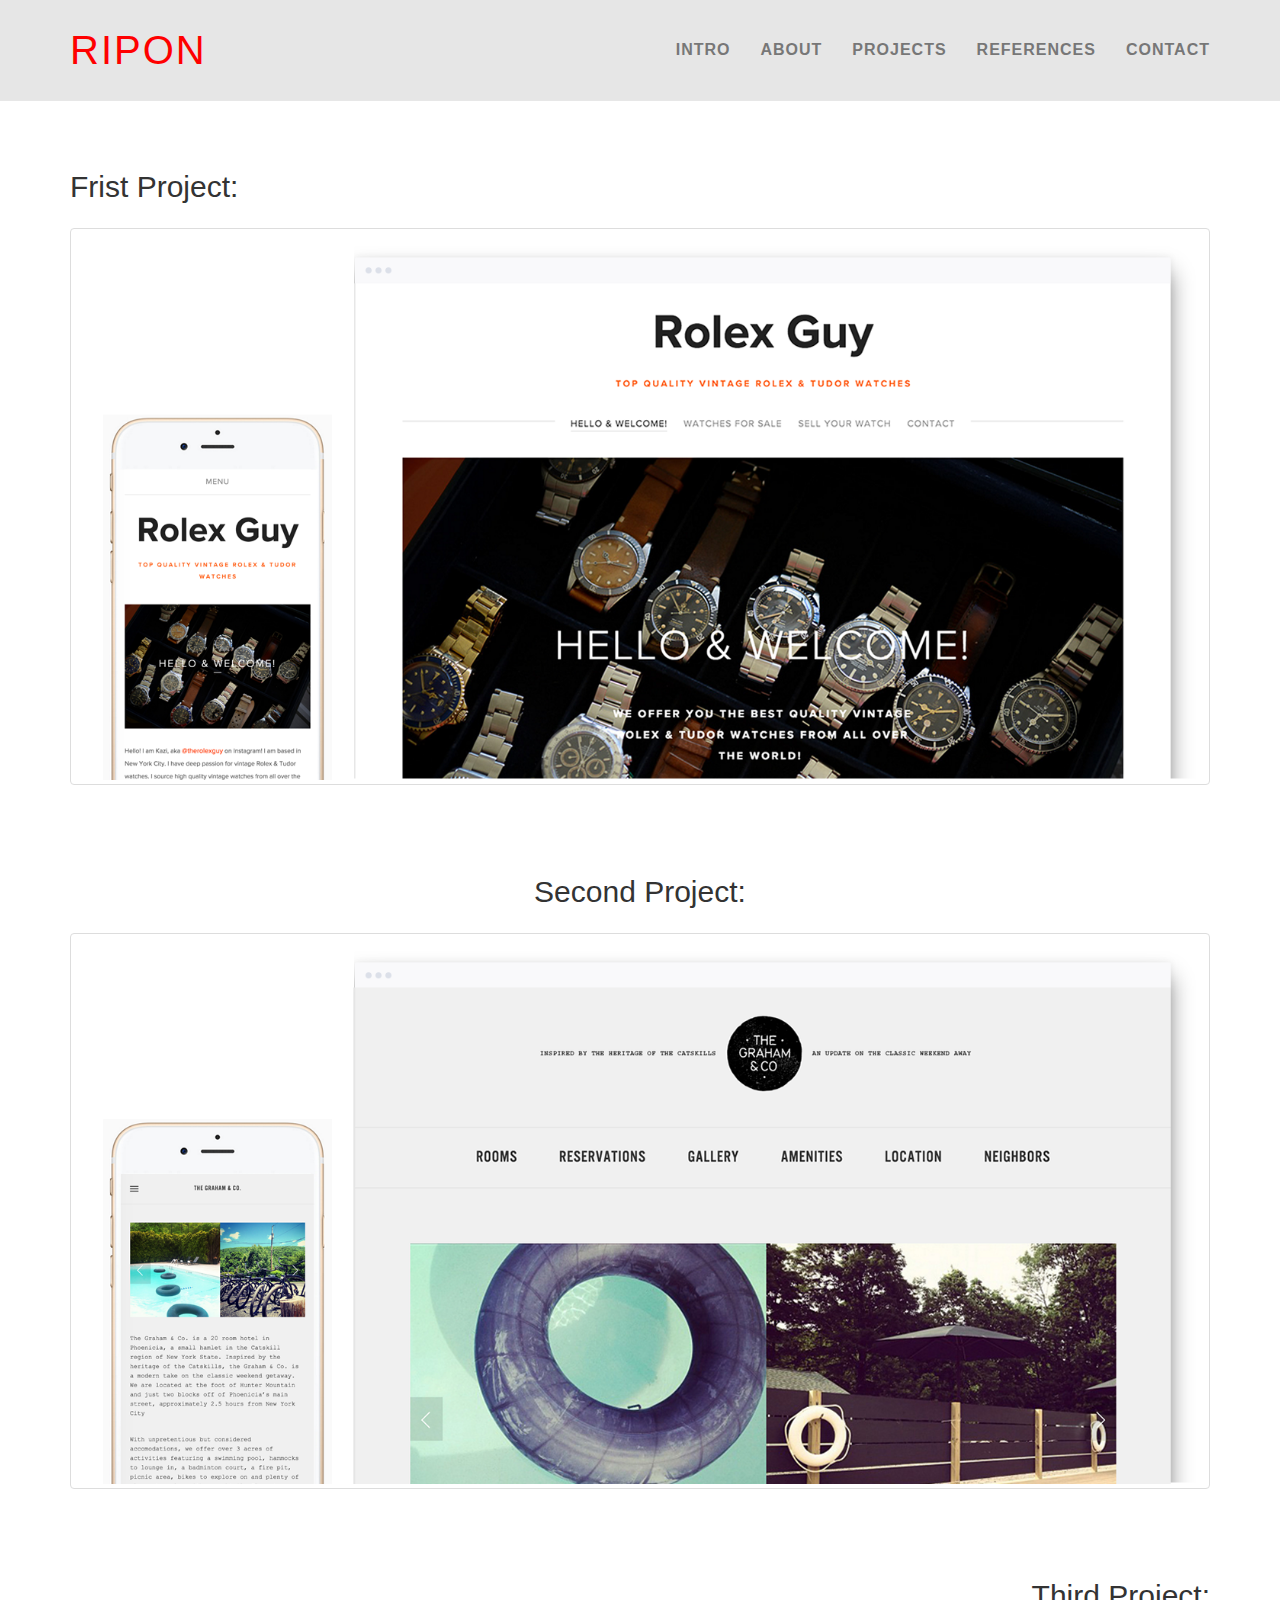
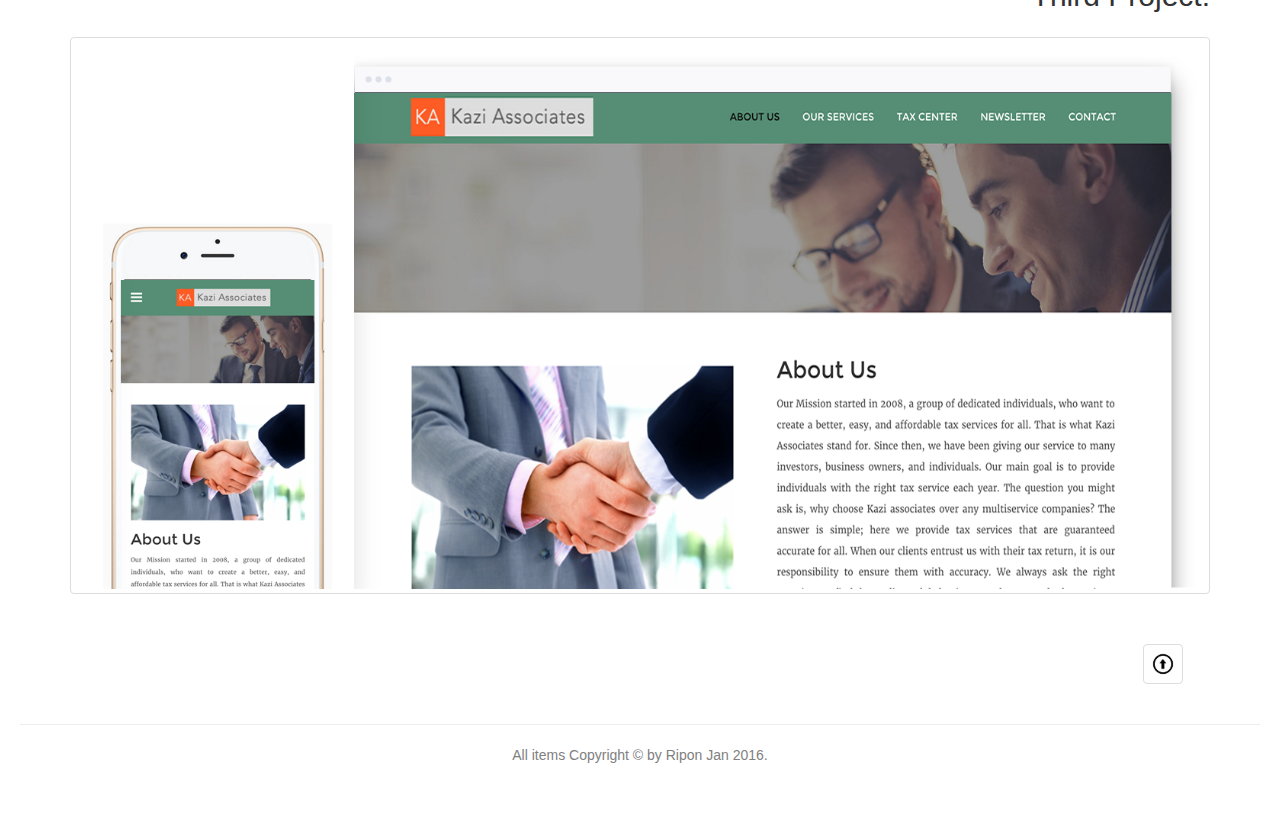
==== projects.html @ bf44c82d "first commit" ====
<!DOCTYPE html>
<html lang="en">
  <head>
    <meta charset="utf-8">
    <meta http-equiv="X-UA-Compatible" content="IE=edge">
    <meta name="viewport" content="width=device-width, initial-scale=1">
    <!-- The above 3 meta tags *must* come first in the head; any other head content must come *after* these tags -->
    <title> my protfolio page two</title>

    <!-- Bootstrap -->
    <link rel="stylesheet" href="http://maxcdn.bootstrapcdn.com/bootstrap/3.3.5/css/bootstrap.min.css">

    <!--External Fonts-->
     <link href='https://fonts.googleapis.com/css?family=Open+Sans' rel='stylesheet' type='text/css'>
     <!--font-family: 'Open Sans', sans-serif;-->
     <link href='https://fonts.googleapis.com/css?family=Raleway' rel='stylesheet' type='text/css'>
     <!--font-family: 'Raleway', sans-serif;-->

    <!--External CSS-->
    <link rel="stylesheet" href="protfolio.css">



  </head>
  <body id="top">

      <section>
          <!--this is navbar-->
          <nav class="navbar navbar-default navbar-fixed-top">

               <div class="container">

                  <div class="navbar-header page-scroll">

                       <button type="button" class="navbar-toggle" data-toggle="collapse" data-target="#navItem">
                            <span class="sr-only">Toggle Navigation</span>
                            <span class="icon-bar"></span>
                            <span class="icon-bar"></span>
                            <span class="icon-bar"></span>
                       </button>

                       <a href="protfolio.html" class="navbar-brand"><span id="logo">RIPON</span></a>

                   </div> <!--navbar-header end here-->


                  <div class="collapse navbar-collapse" id="navItem">

                      <ul class="nav navbar-nav navbar-right">
                          <li class="page-scroll"><a href="protfolio.html#intro">INTRO</a></li>
                          <li class="page-scroll"><a href="protfolio.html#technical_skills">ABOUT</a></li>
                          <li class="page-scroll"><a href="projects.html">PROJECTS</a></li>
                          <li class="page-scroll"><a href="protfolio.html#reference">REFERENCES</a></li>
                          <li class="page-scroll"><a href="protfolio.html#contact">CONTACT</a></li>
                      </ul> <!--navbar ul end here-->

                  </div> <!--navbar collapse end here-->
              </div> <!--navbar container end here-->
          </nav> <!--navbar end here-->
      </section> <!--navbar section end here-->


      <!--This for the projects -->

       <!--frist project -->
      <section id="projects1">
          <div class="container">
              <div class="row">
                  <div class="col-lg-12 ">
                      <h2>Frist Project:</h2>
                       <img src="images/frist_portfolio_casestudy.png " alt="frist project image" class="img-responsive thumbnail" >

                  </div>
              </div>
          </div>
      </section>



      <!--2nd project -->
      <section id="projects2">
          <div class="container">
              <div class="row">
                  <div class="col-lg-12 text-center">
                      <h2>Second Project:</h2>
                      <img src="images/second_portfolio_casestudy.png" alt="second  project image" class="img-responsive thumbnail" >
                  </div>
              </div>
          </div>
      </section>







      <!--Third project -->
      <section id="projects3">
          <div class="container">
              <div class="row">
                  <div class="col-lg-12 text-right">
                      <h2>Third Project:</h2>
                      <img src="images/third_portfolio_casestudy.png" alt="third project image" class="img-responsive thumbnail" >
                  </div>
              </div>
          </div>
      </section>




      <!--Up Arrow -->

      <div>
          <div class="container">
            <div class="row">
              <div class="col-lg-1 col-lg-offset-11">
                  <a href="#top" ><img src="images/up_arrow.jpg" alt="up_arrow" width="40px" class="img-resposive thumbnail"  id="arrow" ></a>
              </div>
          </div>
          </div>
      </div>





     <!--footer start here-->

      <div class="footer-below" >
          <div class="container-fluid">
              <div class="row">
                  <hr id="bootom_line">
                  <p class="small text-center"> All items Copyright &copy; by Ripon Jan 2016.</p>
              </div> <!-- footer row end here-->
          </div> <!-- footer container end here-->
      </div><!-- footer end here-->






      <!--jQuery (necessary for Bootstrap's JavaScript plugins) -->
      <script src="https://ajax.googleapis.com/ajax/libs/jquery/1.11.3/jquery.min.js"></script>
      <script src="http://maxcdn.bootstrapcdn.com/bootstrap/3.3.5/js/bootstrap.min.js"></script>

       <!--External js file-->
       <script type="text/javascript" src="protfolio.js"></script>



  </body>
</html>
---- protfolio.css ----
/*
My Custom CSS
=============

Author:  Ripon
Updated: January 2016
*/


/* --------------------------------------
   Global 
   -------------------------------------- */
body {
    overflow-x: hidden;
    font-family: "Helvetica Neue", sans-serif;
}
.container {
    font-family: "Helvetica Neue", sans-serif;
} 



p {
    font-size: 18px;
}

p.small {
    font-size: 14px;
    color: gray;
}

h2 {
    margin-bottom: 25px;
    margin-left: 0px;
    text-decoration: ;
}

img {
    margin-bottom: 30px;
}

section {
    margin-bottom: 30px;
}


/* --------------------------------------
   Navbar
   -------------------------------------- */
.navbar {
    font-weight: 700;
    background-color: #E6E6E6;
}


.navbar-brand { 
    letter-spacing: 2px;
    font-size: 40px;
    font-weight: 100;
}

#logo{
    margin-left: 0px;
    color: red
}


.navbar .navbar-nav {
    letter-spacing: 1px;
    color: black ;
    font-size: 16px;
}



    
/* --------------------------------------
   Carousel
   -------------------------------------- */

header {
    text-align: center;
    color: black ;
}

header .container {
    padding-top: 110px;
    padding-bottom: 50px;
}

header img {
    display: block;
    margin: 0 auto 20px;
}

header #discrip {
    color: #666666;
    word-spacing: 3px;
    line-height: 2;
    ;
}

.line {
    margin-top: 40px;
    max-width: 250px;
}


/*---------------------------------------
    TECHNICAL SKILLS
-----------------------------------------*/
section#technical_skills {
    background-color: #D6D6D6;
    padding: 25PX;
}




/*---------------------------------------
    Education 
-----------------------------------------*/
section#education {
    padding: 35px;
}

#para1 {
    margin: 0px;
    line-height: 2;
    font-size: 24px;
}



/*---------------------------------------
    Refference 
-----------------------------------------*/
section#reference {
    padding: 34PX;
}

#ref {
    margin-bottom: 50px;
}


p#ref_name {
    font-size: 14px;
   
}

p#ref_discription {
    font-size: 12px;
    line-height: 22px;
    color:gray;
}


/*---------------------------------------
    Contact
-----------------------------------------*/
section#contact{
    padding:34;   
}




#bootom_line {
    margin: 20px;
}


/*---------------------------------------
    Footer
-----------------------------------------*/

.footer-below {
    margin-bottom: 50px;
}




/*================================================projects.html page styling=============================================*/

#projects1  {
    margin-top: 150px;
    margin-bottom: 50px;
}



#projects3 {
    margin-top: 50px;
}




/* --------------------------------------
   Media queries
   -------------------------------------- */
/*media quires for navigation*/

@media(min-width:768px) {
    .navbar-fixed-top {
        padding: 25px 0;
    }
}



/*media carousel navigation*/
/*LATER ON DO MINIMUM SCREEN SIZE*/
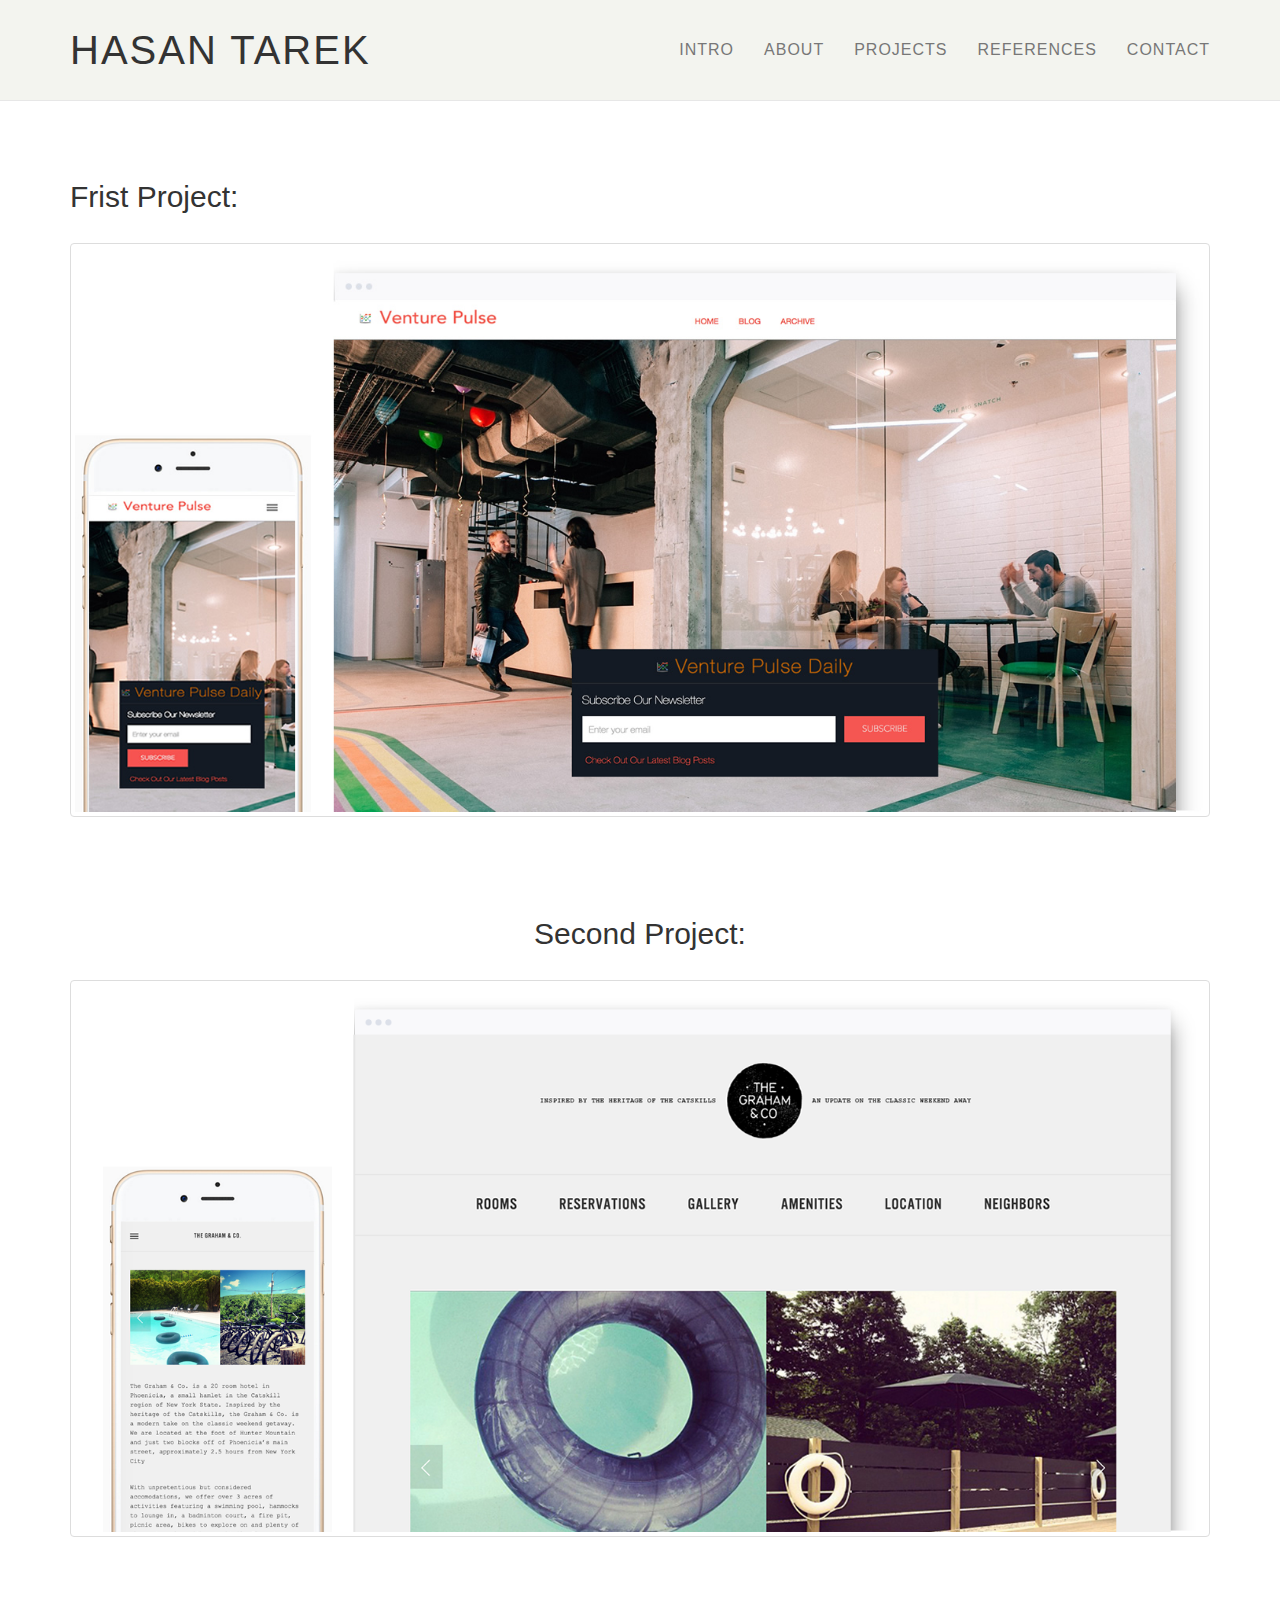
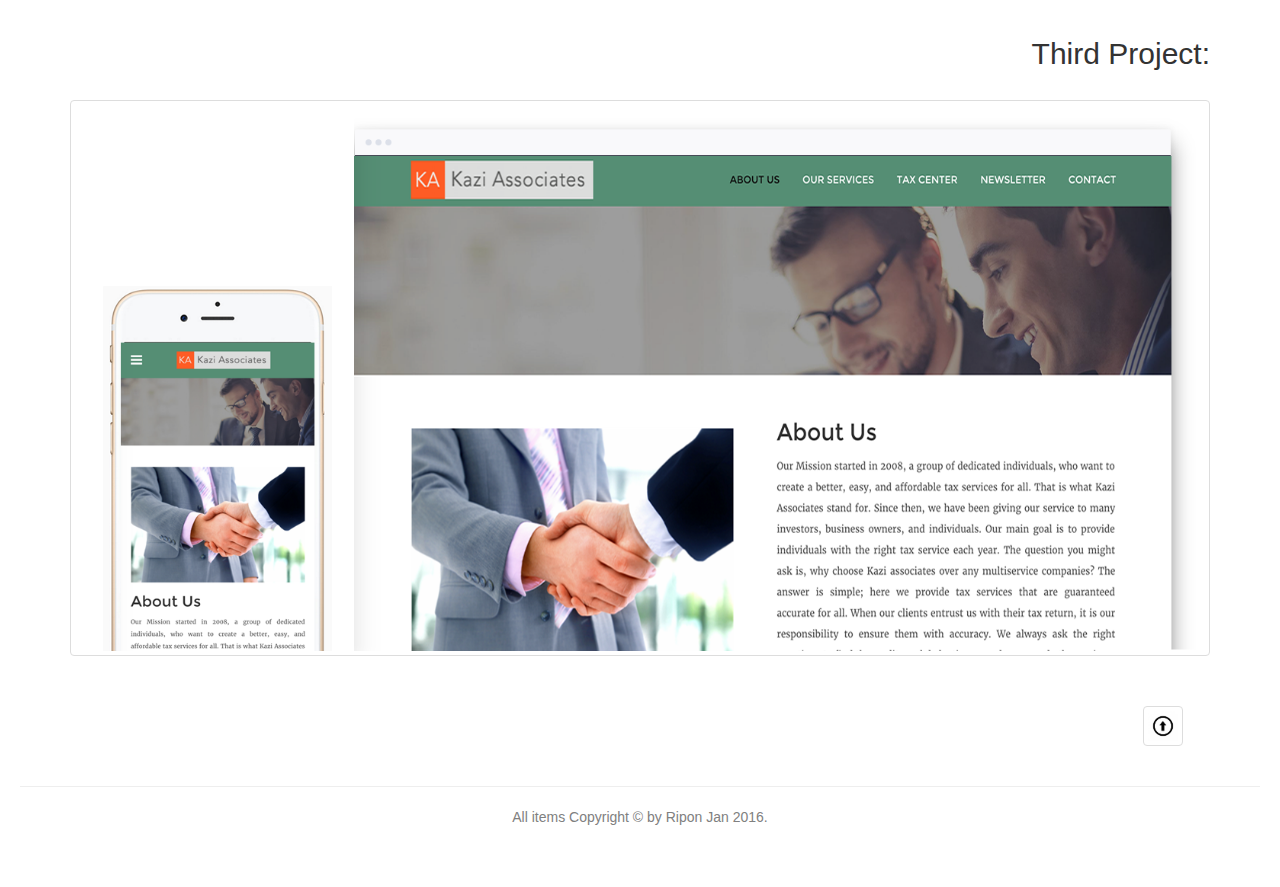
==== commit 0eab1357: "initaial commit" ====
--- a/projects.html
+++ b/projects.html
@@ -1,79 +1,74 @@
 <!DOCTYPE html>
 <html lang="en">
-  <head>
-    <meta charset="utf-8">
-    <meta http-equiv="X-UA-Compatible" content="IE=edge">
-    <meta name="viewport" content="width=device-width, initial-scale=1">
-    <!-- The above 3 meta tags *must* come first in the head; any other head content must come *after* these tags -->
-    <title> my protfolio page two</title>
+    <head>
+        <meta charset="utf-8">
+        <meta http-equiv="X-UA-Compatible" content="IE=edge">
+        <meta name="viewport" content="width=device-width, initial-scale=1">
+        <!-- The above 3 meta tags *must* come first in the head; any other head content must come *after* these tags -->
+        <title> My Protfolio </title>
+        <!-- Bootstrap -->
+        <link rel="stylesheet" href="http://maxcdn.bootstrapcdn.com/bootstrap/3.3.5/css/bootstrap.min.css">
 
-    <!-- Bootstrap -->
-    <link rel="stylesheet" href="http://maxcdn.bootstrapcdn.com/bootstrap/3.3.5/css/bootstrap.min.css">
+        <!--External Fonts-->
+        <link href='https://fonts.googleapis.com/css?family=Open+Sans' rel='stylesheet' type='text/css'>
+        <!--font-family: 'Open Sans', sans-serif;-->
+        <link href='https://fonts.googleapis.com/css?family=Raleway' rel='stylesheet' type='text/css'>
+        <!--font-family: 'Raleway', sans-serif;-->
 
-    <!--External Fonts-->
-     <link href='https://fonts.googleapis.com/css?family=Open+Sans' rel='stylesheet' type='text/css'>
-     <!--font-family: 'Open Sans', sans-serif;-->
-     <link href='https://fonts.googleapis.com/css?family=Raleway' rel='stylesheet' type='text/css'>
-     <!--font-family: 'Raleway', sans-serif;-->
+        <!--External CSS-->
+        <link rel="stylesheet" href="app.css">
+    </head>
+    <body id="top">
 
-    <!--External CSS-->
-    <link rel="stylesheet" href="protfolio.css">
+        <section>
+            <!--this is navbar-->
+            <nav class="navbar navbar-default navbar-fixed-top">
 
+                <div class="container">
 
+                    <div class="navbar-header page-scroll">
 
-  </head>
-  <body id="top">
-
-      <section>
-          <!--this is navbar-->
-          <nav class="navbar navbar-default navbar-fixed-top">
-
-               <div class="container">
-
-                  <div class="navbar-header page-scroll">
-
-                       <button type="button" class="navbar-toggle" data-toggle="collapse" data-target="#navItem">
+                        <button type="button" class="navbar-toggle" data-toggle="collapse" data-target="#navItem">
                             <span class="sr-only">Toggle Navigation</span>
                             <span class="icon-bar"></span>
                             <span class="icon-bar"></span>
                             <span class="icon-bar"></span>
-                       </button>
+                        </button>
 
-                       <a href="protfolio.html" class="navbar-brand"><span id="logo">RIPON</span></a>
+                        <a href="index.html" class="navbar-brand"><span id="logo">HASAN TAREK</span></a>
 
-                   </div> <!--navbar-header end here-->
+                    </div> <!--navbar-header end here-->
 
 
-                  <div class="collapse navbar-collapse" id="navItem">
+                    <div class="collapse navbar-collapse" id="navItem">
 
-                      <ul class="nav navbar-nav navbar-right">
-                          <li class="page-scroll"><a href="protfolio.html#intro">INTRO</a></li>
-                          <li class="page-scroll"><a href="protfolio.html#technical_skills">ABOUT</a></li>
-                          <li class="page-scroll"><a href="projects.html">PROJECTS</a></li>
-                          <li class="page-scroll"><a href="protfolio.html#reference">REFERENCES</a></li>
-                          <li class="page-scroll"><a href="protfolio.html#contact">CONTACT</a></li>
-                      </ul> <!--navbar ul end here-->
+                        <ul class="nav navbar-nav navbar-right">
+                            <li class="page-scroll"><a href="protfolio.html#intro">INTRO</a></li>
+                            <li class="page-scroll"><a href="protfolio.html#technical_skills">ABOUT</a></li>
+                            <li class="page-scroll"><a href="projects.html">PROJECTS</a></li>
+                            <li class="page-scroll"><a href="protfolio.html#reference">REFERENCES</a></li>
+                            <li class="page-scroll"><a href="protfolio.html#contact">CONTACT</a></li>
+                        </ul> <!--navbar ul end here-->
 
-                  </div> <!--navbar collapse end here-->
-              </div> <!--navbar container end here-->
-          </nav> <!--navbar end here-->
-      </section> <!--navbar section end here-->
+                    </div> <!--navbar collapse end here-->
+                </div> <!--navbar container end here-->
+            </nav> <!--navbar end here-->
+        </section> <!--navbar section end here-->
 
 
-      <!--This for the projects -->
+        <!--This for the projects -->
 
-       <!--frist project -->
-      <section id="projects1">
-          <div class="container">
-              <div class="row">
-                  <div class="col-lg-12 ">
-                      <h2>Frist Project:</h2>
-                       <img src="images/frist_portfolio_casestudy.png " alt="frist project image" class="img-responsive thumbnail" >
-
-                  </div>
-              </div>
-          </div>
-      </section>
+        <!--frist project -->
+        <section id="projects1">
+            <div class="container">
+                <div class="row">
+                    <div class="col-lg-12 ">
+                        <h2>Frist Project:</h2>
+                        <img src="images/project_one.jpg " alt="frist project image" class="img-responsive thumbnail" >
+                    </div>
+                </div>
+            </div>
+        </section>
 
 
 
@@ -83,7 +78,9 @@
               <div class="row">
                   <div class="col-lg-12 text-center">
                       <h2>Second Project:</h2>
-                      <img src="images/second_portfolio_casestudy.png" alt="second  project image" class="img-responsive thumbnail" >
+                      <a href="http://venturepulse.org/">
+                        <img src="images/second_portfolio_casestudy.png" alt="second  project image" class="img-responsive thumbnail" >
+                      </a>
                   </div>
               </div>
           </div>
--- a/app.css
+++ b/app.css
@@ -0,0 +1,206 @@
+/*
+My Custom CSS
+=============
+
+Author:  Ripon
+Updated: January 2016
+*/
+
+
+/* --------------------------------------
+   Global 
+   -------------------------------------- */
+body {
+    overflow-x: hidden;
+    font-family: "Helvetica Neue", sans-serif;
+}
+.container {
+    font-family: "Helvetica Neue", sans-serif;
+} 
+
+ul  li  a {
+    color: #333333;
+    font-weight: 300;
+}
+
+
+
+p {
+    font-size: 18px;
+}
+
+p.small {
+    font-size: 14px;
+    color: gray;
+}
+
+h2 {
+    margin: 30px 0px 30px 0px;
+
+}
+
+img {
+    margin-bottom: 30px;
+}
+
+section {
+    margin-bottom: 30px;
+}
+
+
+/* --------------------------------------
+   Navbar
+   -------------------------------------- */
+.navbar {
+    font-weight: 700;
+    background-color: #F3F4EF;
+}
+
+
+.navbar-brand { 
+    letter-spacing: 2px;
+    font-size: 40px;
+    font-weight: 100;
+}
+
+#logo{
+    margin-left: 0px;
+    color: #333333;
+}
+
+
+.navbar .navbar-nav {
+    letter-spacing: 1px;
+    /*color: black ;*/
+    font-size: 16px;
+}
+
+    
+/* --------------------------------------
+   Carousel
+   -------------------------------------- */
+
+header {
+    text-align: center;
+    color: black ;
+}
+
+header .container {
+    padding-top: 110px;
+    padding-bottom: 50px;
+}
+
+header img {
+    display: block;
+    margin: 0 auto 50px;
+}
+
+header #discrip {
+    color: #666666;
+    word-spacing: 3px;
+    line-height: 2;
+}
+
+.line {
+    margin-top: 40px;
+    max-width: 250px;
+}
+
+
+/*---------------------------------------
+    TECHNICAL SKILLS
+-----------------------------------------*/
+section#technical_skills {
+    background-color: #F3F4EF;
+    padding: 25PX;
+}
+
+
+
+/*---------------------------------------
+    Education 
+-----------------------------------------*/
+section#education {
+    padding: 35px;
+}
+
+#para1 {
+    margin: 0px;
+    line-height: 1.5;
+    font-size: 22px;
+}
+
+
+
+/*---------------------------------------
+    Refference 
+-----------------------------------------*/
+section#reference {
+    padding: 34PX;
+}
+
+#ref {
+    margin-bottom: 50px;
+}
+
+
+p#ref_name {
+    font-size: 14px;
+   
+}
+
+p#ref_discription {
+    font-size: 12px;
+    line-height: 22px;
+    color:gray;
+}
+
+
+/*---------------------------------------
+    Contact
+-----------------------------------------*/
+section#contact{
+    padding:34;   
+}
+
+#bootom_line {
+    margin: 20px;
+}
+
+
+/*---------------------------------------
+    Footer
+-----------------------------------------*/
+
+.footer-below {
+    margin-bottom: 50px;
+}
+
+/*---------------------------------------
+    Projects Page Styling
+-----------------------------------------*/
+
+#projects1  {
+    margin-top: 150px;
+    margin-bottom: 50px;
+}
+
+#projects3 {
+    margin-top: 50px;
+}
+
+/* --------------------------------------
+   Media queries
+   -------------------------------------- */
+/*media quires for navigation*/
+
+@media(min-width:768px) {
+    .navbar-fixed-top {
+        padding: 25px 0;
+    }
+}
+
+
+
+
+
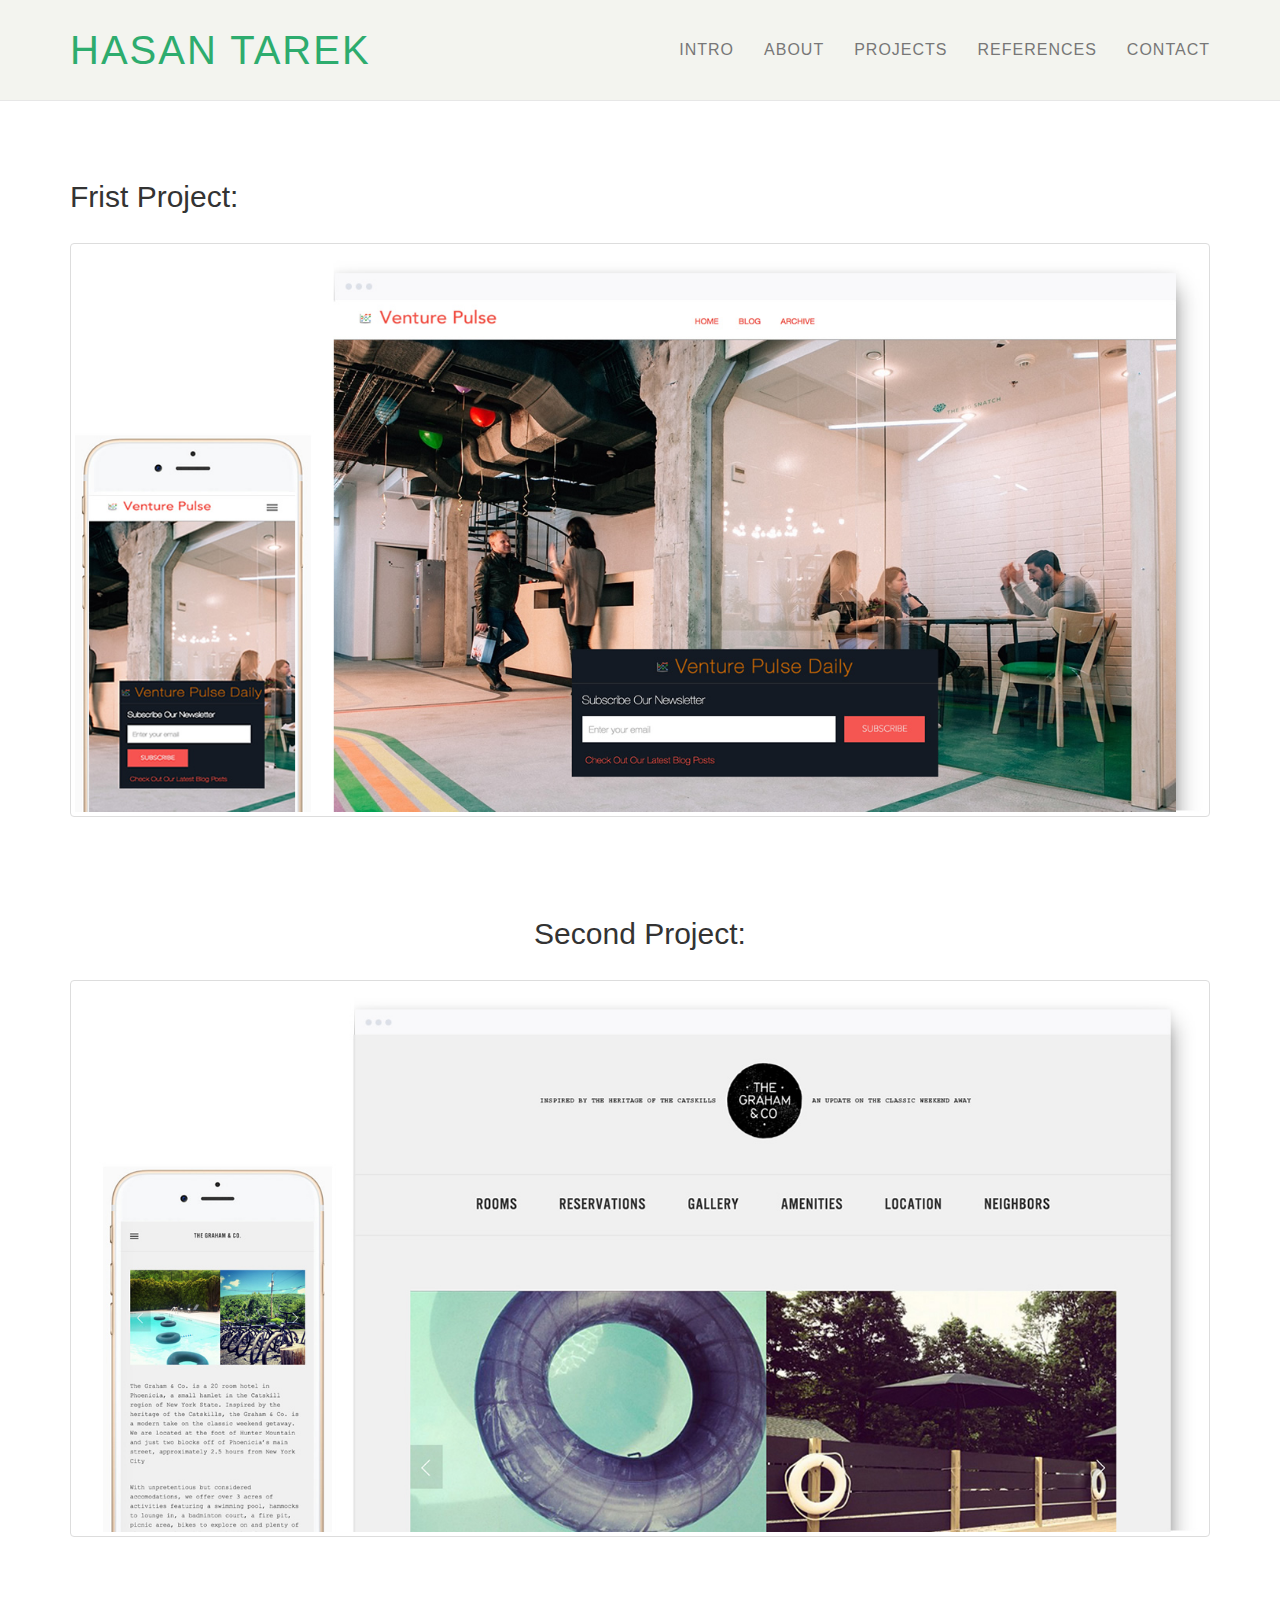
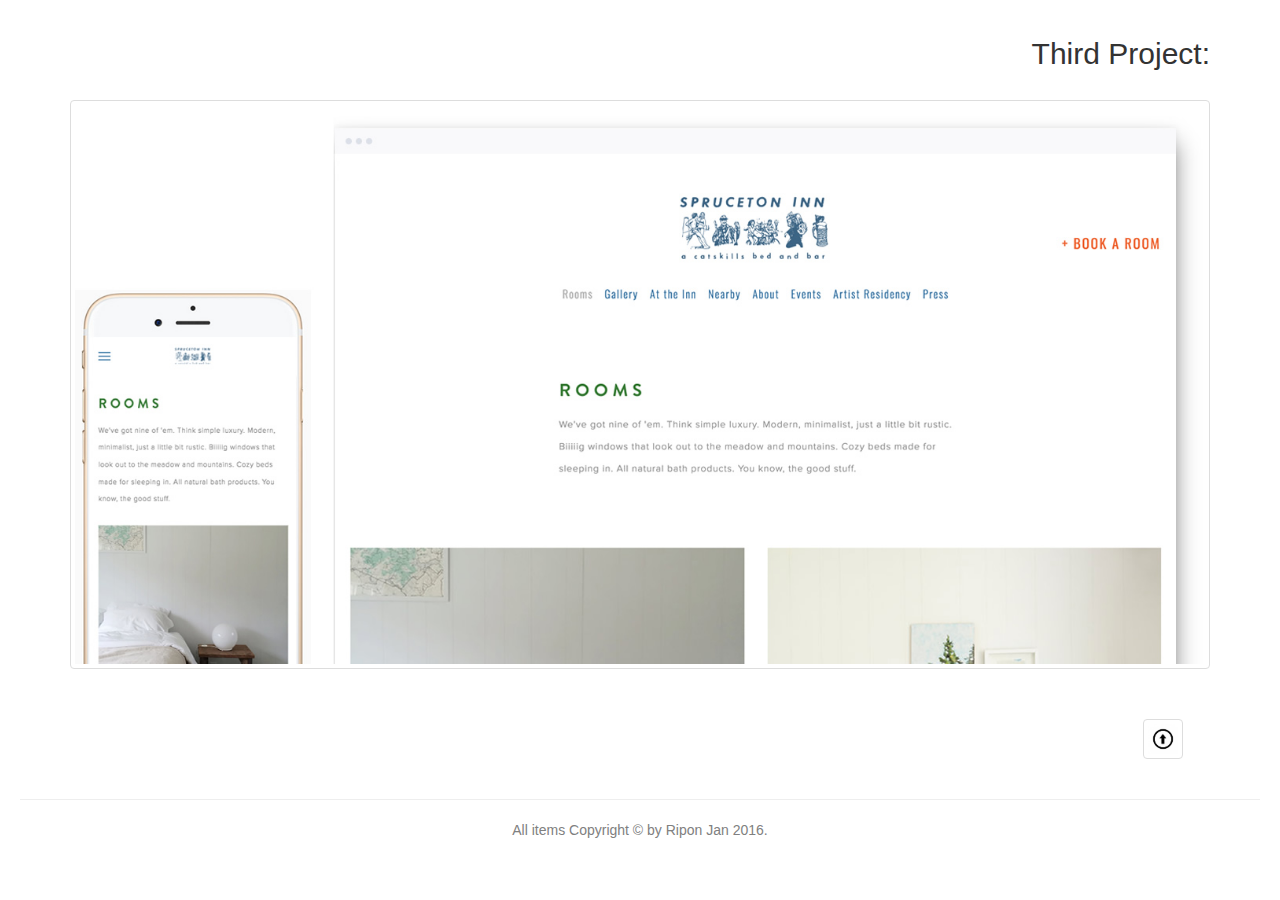
==== commit 1e7872ca: "add picture." ====
--- a/projects.html
+++ b/projects.html
@@ -43,11 +43,11 @@
                     <div class="collapse navbar-collapse" id="navItem">
 
                         <ul class="nav navbar-nav navbar-right">
-                            <li class="page-scroll"><a href="protfolio.html#intro">INTRO</a></li>
-                            <li class="page-scroll"><a href="protfolio.html#technical_skills">ABOUT</a></li>
+                            <li class="page-scroll"><a href="index.html#intro">INTRO</a></li>
+                            <li class="page-scroll"><a href="index.html#technical_skills">ABOUT</a></li>
                             <li class="page-scroll"><a href="projects.html">PROJECTS</a></li>
-                            <li class="page-scroll"><a href="protfolio.html#reference">REFERENCES</a></li>
-                            <li class="page-scroll"><a href="protfolio.html#contact">CONTACT</a></li>
+                            <li class="page-scroll"><a href="index.html#reference">REFERENCES</a></li>
+                            <li class="page-scroll"><a href="index.html#contact">CONTACT</a></li>
                         </ul> <!--navbar ul end here-->
 
                     </div> <!--navbar collapse end here-->
@@ -64,7 +64,9 @@
                 <div class="row">
                     <div class="col-lg-12 ">
                         <h2>Frist Project:</h2>
-                        <img src="images/project_one.jpg " alt="frist project image" class="img-responsive thumbnail" >
+                        <a href="http://venturepulse.org/"  target="blank">
+                            <img src="images/project_one.jpg " alt="frist project image" class="img-responsive thumbnail" >
+                        </a>
                     </div>
                 </div>
             </div>
@@ -72,81 +74,59 @@
 
 
 
-      <!--2nd project -->
-      <section id="projects2">
-          <div class="container">
-              <div class="row">
-                  <div class="col-lg-12 text-center">
-                      <h2>Second Project:</h2>
-                      <a href="http://venturepulse.org/">
-                        <img src="images/second_portfolio_casestudy.png" alt="second  project image" class="img-responsive thumbnail" >
-                      </a>
-                  </div>
-              </div>
-          </div>
-      </section>
+        <!--2nd project -->
+        <section id="projects2">
+            <div class="container">
+                <div class="row">
+                    <div class="col-lg-12 text-center">
+                        <h2>Second Project:</h2>
+                        <a href="http://www.thegrahamandco.com/" target="blank">
+                            <img src="images/project_two.jpg" alt="second  project image" class="img-responsive thumbnail" >
+                        </a>
+                    </div>
+                </div>
+            </div>
+        </section>
 
 
-
-
-
-
-
-      <!--Third project -->
-      <section id="projects3">
-          <div class="container">
-              <div class="row">
-                  <div class="col-lg-12 text-right">
-                      <h2>Third Project:</h2>
-                      <img src="images/third_portfolio_casestudy.png" alt="third project image" class="img-responsive thumbnail" >
-                  </div>
-              </div>
-          </div>
-      </section>
-
-
-
+        <!--Third project -->
+        <section id="projects3">
+            <div class="container">
+                <div class="row">
+                    <div class="col-lg-12 text-right">
+                        <h2>Third Project:</h2>
+                        <a href="http://www.thegrahamandco.com/" target="blank">
+                            <img src="images/project_three.jpg" alt="third project image" class="img-responsive thumbnail" >
+                        </a>
+                    </div>
+                </div>
+            </div>
+        </section>
 
       <!--Up Arrow -->
+        <div class="container">
+            <div class="row">
+                <div class="col-lg-1 col-lg-offset-11">
+                    <a href="#top" ><img src="images/up_arrow.jpg" alt="up_arrow" width="40px" class="img-resposive thumbnail"  id="arrow" ></a>
+                </div>
+            </div>
+        </div>
 
-      <div>
-          <div class="container">
-            <div class="row">
-              <div class="col-lg-1 col-lg-offset-11">
-                  <a href="#top" ><img src="images/up_arrow.jpg" alt="up_arrow" width="40px" class="img-resposive thumbnail"  id="arrow" ></a>
-              </div>
-          </div>
-          </div>
-      </div>
+        <!--footer start here-->
+        <div class="footer-below" >
+            <div class="container-fluid">
+                <div class="row">
+                    <hr id="bootom_line">
+                    <p class="small text-center"> All items Copyright &copy; by Ripon Jan 2016.</p>
+                </div> <!-- footer row end here-->
+            </div> <!-- footer container end here-->
+        </div><!-- footer end here-->
 
-
-
-
-
-     <!--footer start here-->
-
-      <div class="footer-below" >
-          <div class="container-fluid">
-              <div class="row">
-                  <hr id="bootom_line">
-                  <p class="small text-center"> All items Copyright &copy; by Ripon Jan 2016.</p>
-              </div> <!-- footer row end here-->
-          </div> <!-- footer container end here-->
-      </div><!-- footer end here-->
-
-
-
-
-
-
-      <!--jQuery (necessary for Bootstrap's JavaScript plugins) -->
-      <script src="https://ajax.googleapis.com/ajax/libs/jquery/1.11.3/jquery.min.js"></script>
-      <script src="http://maxcdn.bootstrapcdn.com/bootstrap/3.3.5/js/bootstrap.min.js"></script>
-
-       <!--External js file-->
-       <script type="text/javascript" src="protfolio.js"></script>
-
-
+        <!--jQuery (necessary for Bootstrap's JavaScript plugins) -->
+        <script src="https://ajax.googleapis.com/ajax/libs/jquery/1.11.3/jquery.min.js"></script>
+        <script src="http://maxcdn.bootstrapcdn.com/bootstrap/3.3.5/js/bootstrap.min.js"></script>
+        <!--External js file-->
+        <script type="text/javascript" src="protfolio.js"></script>
 
   </body>
 </html>
--- a/app.css
+++ b/app.css
@@ -1,11 +1,3 @@
-/*
-My Custom CSS
-=============
-
-Author:  Ripon
-Updated: January 2016
-*/
-
 
 /* --------------------------------------
    Global 
@@ -65,9 +57,12 @@
 
 #logo{
     margin-left: 0px;
-    color: #333333;
-}
-
+    color: #2DAC6E;
+}
+
+#pdf {
+    text-decoration: underline;
+}
 
 .navbar .navbar-nav {
     letter-spacing: 1px;
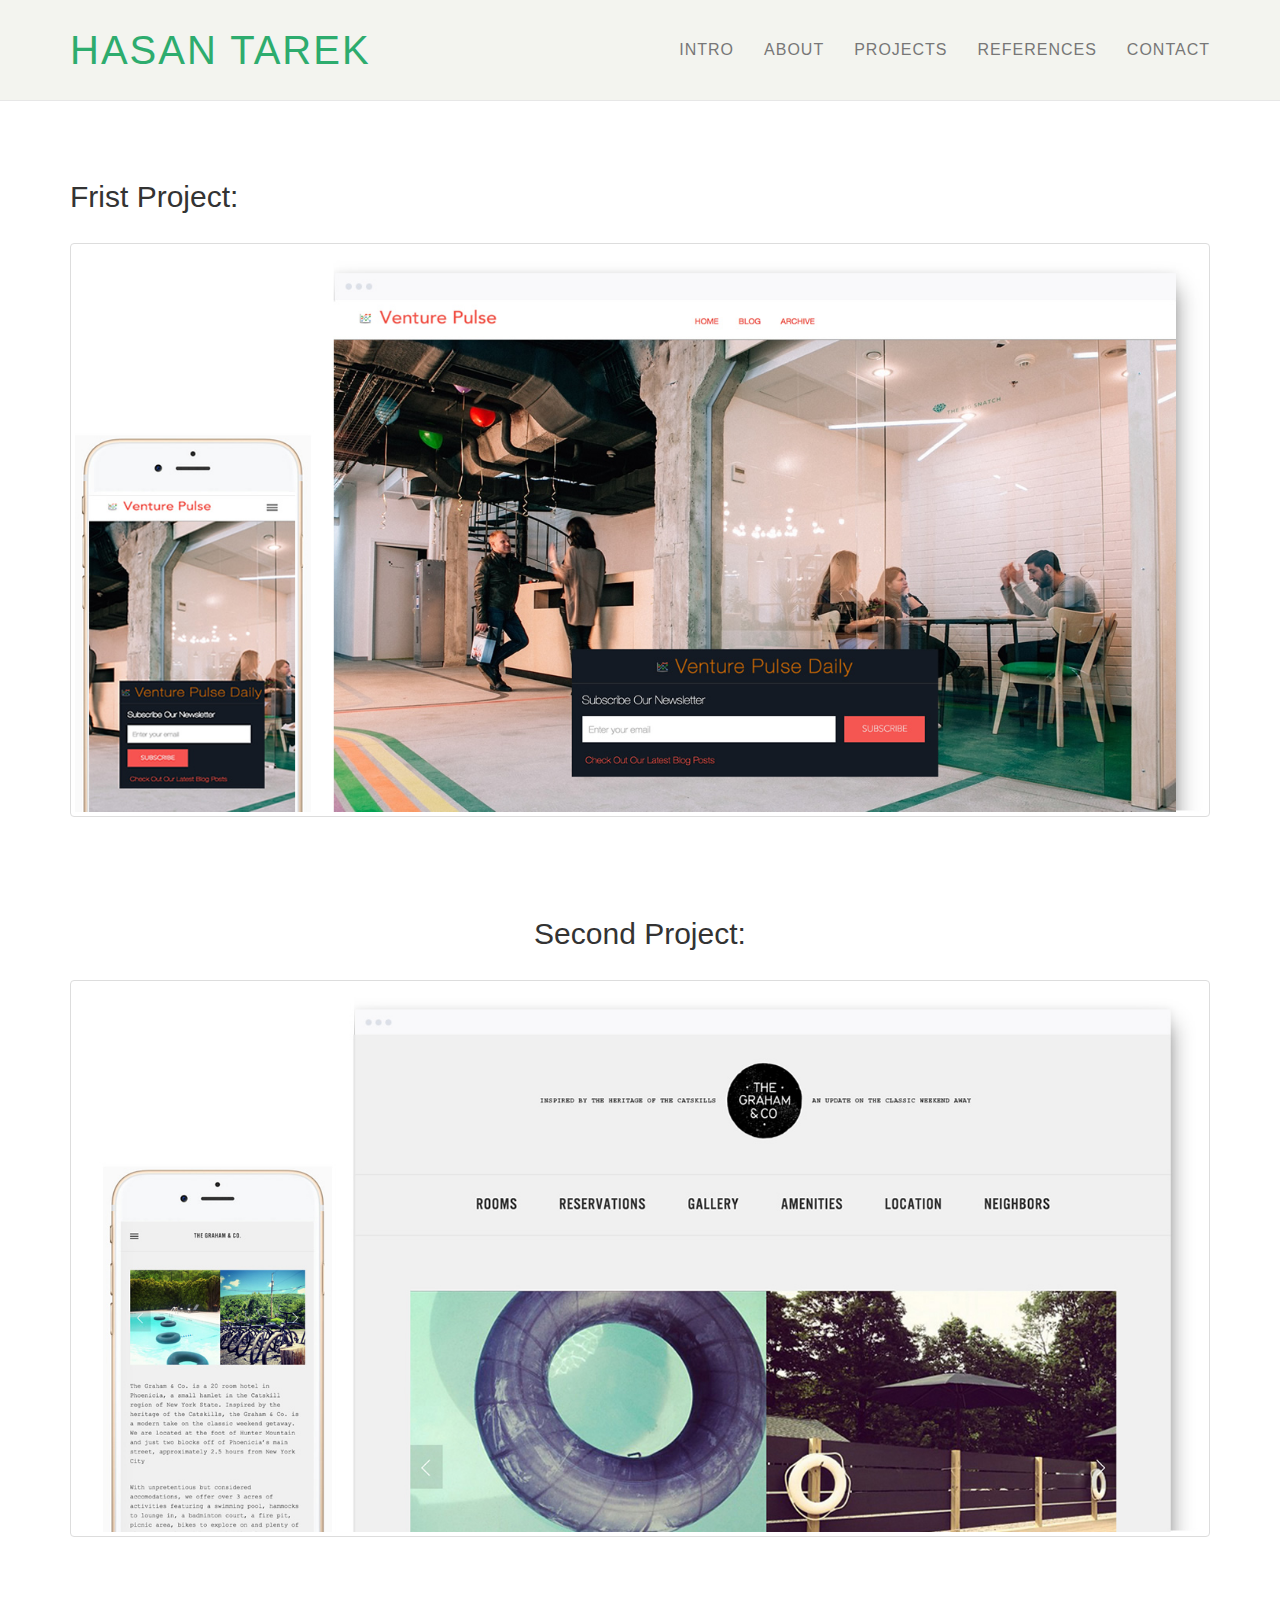
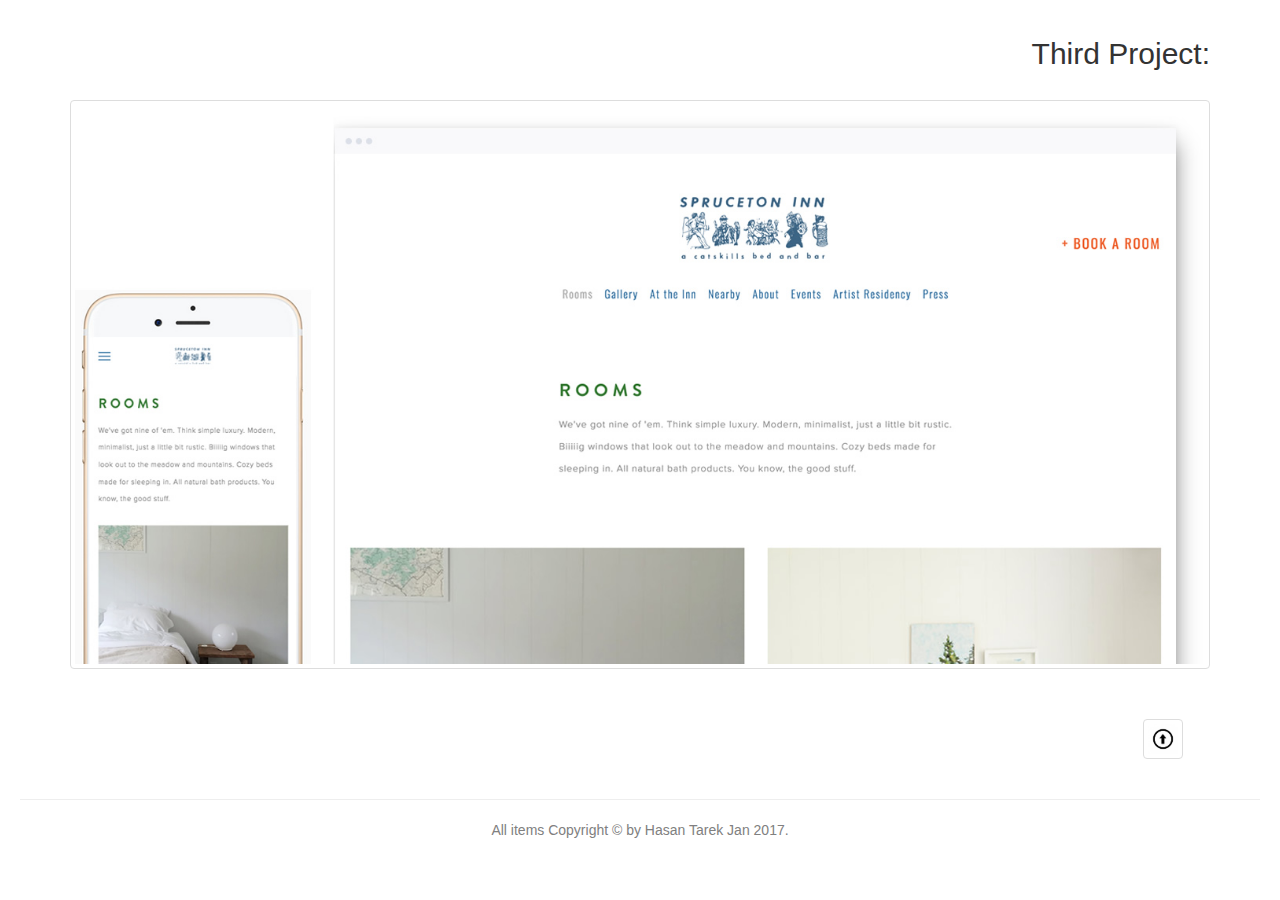
==== commit bd383a6a: "add profile pictur" ====
--- a/projects.html
+++ b/projects.html
@@ -95,7 +95,7 @@
                 <div class="row">
                     <div class="col-lg-12 text-right">
                         <h2>Third Project:</h2>
-                        <a href="http://www.thegrahamandco.com/" target="blank">
+                        <a href="https://www.sprucetoninn.com/rooms/" target="blank">
                             <img src="images/project_three.jpg" alt="third project image" class="img-responsive thumbnail" >
                         </a>
                     </div>
@@ -117,7 +117,7 @@
             <div class="container-fluid">
                 <div class="row">
                     <hr id="bootom_line">
-                    <p class="small text-center"> All items Copyright &copy; by Ripon Jan 2016.</p>
+                    <p class="small text-center"> All items Copyright &copy; by Hasan Tarek Jan 2017.</p>
                 </div> <!-- footer row end here-->
             </div> <!-- footer container end here-->
         </div><!-- footer end here-->
